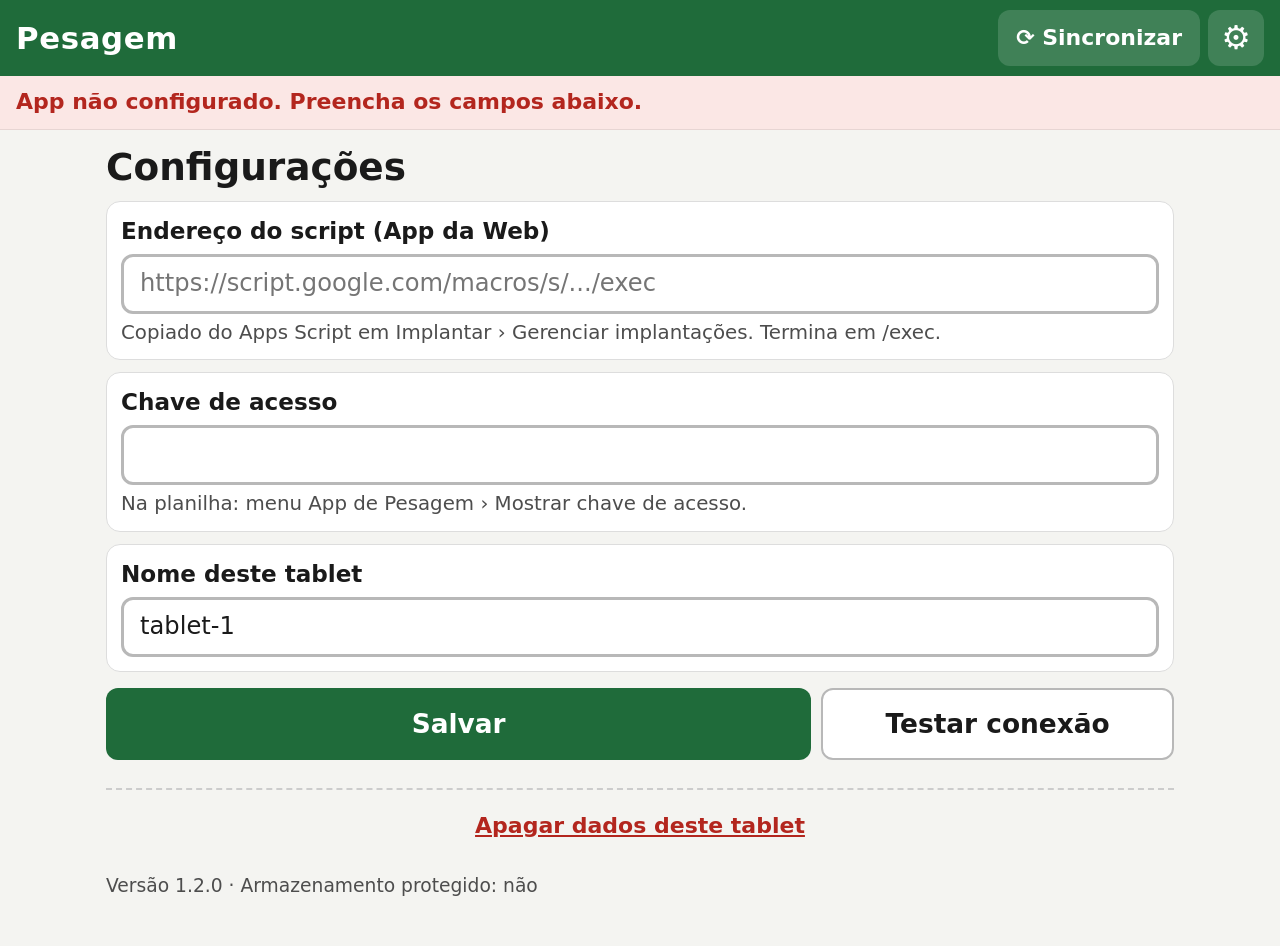
==== index.html @ ebb7f43e "Add files via upload" ====
<!doctype html>
<html lang="pt-BR">
<head>
  <meta charset="utf-8">
  <meta name="viewport" content="width=device-width, initial-scale=1, viewport-fit=cover">
  <meta name="theme-color" content="#1f6b3a">
  <meta name="color-scheme" content="light">
  <title>Pesagem</title>
  <link rel="manifest" href="manifest.webmanifest">
  <link rel="icon" href="icons/icon-192.png">
  <link rel="apple-touch-icon" href="icons/icon-192.png">
  <link rel="stylesheet" href="styles.css">
</head>
<body>
  <header class="topo">
    <div class="topo-titulo">Pesagem</div>
    <div class="topo-acoes">
      <button class="btn btn-topo" data-acao="sincronizar" id="btn-sync">⟳ Sincronizar</button>
      <button class="btn btn-topo btn-icone" data-acao="abrir-config" aria-label="Configurações">⚙</button>
    </div>
  </header>
  <div id="faixa-sync" class="faixa"></div>
  <div id="faixa-envio" class="faixa faixa-envio"></div>
  <div id="faixa-atualizacao" class="faixa faixa-azul" hidden>
    Nova versão do app disponível.
    <button class="btn btn-pequeno" data-acao="atualizar-app">Atualizar agora</button>
  </div>

  <main id="tela"></main>

  <div id="modal" class="modal" hidden>
    <div class="modal-caixa">
      <div id="modal-texto" class="modal-texto"></div>
      <div class="modal-botoes">
        <button class="btn btn-grande btn-cinza" id="modal-nao">Cancelar</button>
        <button class="btn btn-grande btn-verde" id="modal-sim">OK</button>
      </div>
    </div>
  </div>
  <div id="aviso-rapido" class="aviso-rapido" hidden></div>

  <noscript>Este app precisa de JavaScript ativado.</noscript>
  <script src="calc.js"></script>
  <script src="app.js"></script>
</body>
</html>
---- styles.css ----
:root {
  --verde: #1f6b3a;
  --verde-claro: #e3f2e7;
  --laranja: #b45309;
  --laranja-claro: #fdf0e1;
  --vermelho: #b3261e;
  --vermelho-claro: #fbe7e5;
  --amarelo: #8a6100;
  --amarelo-claro: #fff6d6;
  --azul: #1d4f91;
  --azul-claro: #e4eefb;
  --texto: #1a1a1a;
  --texto-suave: #4d4d4d;
  --borda: #b8b8b8;
  --fundo: #f4f4f1;
  --cartao: #ffffff;
  color-scheme: light;
}

* { box-sizing: border-box; }
html { font-size: 20px; -webkit-text-size-adjust: 100%; }
@media (min-width: 700px) { html { font-size: 22px; } }

body {
  margin: 0;
  background: var(--fundo);
  color: var(--texto);
  font-family: system-ui, -apple-system, "Segoe UI", Roboto, sans-serif;
  line-height: 1.3;
  -webkit-tap-highlight-color: transparent;
  overscroll-behavior-y: contain;
}

button, input, textarea { font: inherit; color: inherit; }

/* ---------- topo e faixas ---------- */
.topo {
  position: sticky; top: 0; z-index: 10;
  display: flex; align-items: center; justify-content: space-between; gap: 12px;
  padding: 10px 16px;
  background: var(--verde); color: #fff;
}
.topo-titulo { font-size: 1.4rem; font-weight: 800; letter-spacing: .02em; }
.topo-acoes { display: flex; gap: 8px; }
.btn-topo {
  background: rgba(255,255,255,.15); color: #fff; border: 2px solid rgba(255,255,255,.6);
  min-height: 56px; padding: 0 18px; font-size: 1rem; font-weight: 700;
}
.btn-topo:active { background: rgba(255,255,255,.3); }
.btn-icone { min-width: 56px; padding: 0; font-size: 1.5rem; }

.faixa {
  padding: 12px 16px; font-size: 1rem; font-weight: 600;
  display: flex; align-items: center; justify-content: space-between; gap: 12px; flex-wrap: wrap;
  border-bottom: 1px solid rgba(0,0,0,.08);
}
.faixa:empty, .faixa[hidden] { display: none; }
.faixa-verde { background: var(--verde-claro); color: var(--verde); }
.faixa-amarela { background: var(--amarelo-claro); color: var(--amarelo); }
.faixa-vermelha { background: var(--vermelho-claro); color: var(--vermelho); }
.faixa-azul { background: var(--azul-claro); color: var(--azul); }
.faixa-cinza { background: #ebebe7; color: var(--texto-suave); }
.faixa small { font-weight: 500; display: block; opacity: .9; }

/* ---------- botões ---------- */
.btn {
  border: none; border-radius: 12px; cursor: pointer;
  font-weight: 700; touch-action: manipulation;
}
.btn:disabled { opacity: .45; cursor: default; }
.btn-grande { min-height: 72px; padding: 0 24px; font-size: 1.2rem; width: 100%; }
.btn-medio { min-height: 60px; padding: 0 20px; font-size: 1.05rem; }
.btn-pequeno { min-height: 48px; padding: 0 16px; font-size: .95rem; background: #fff; border: 2px solid currentColor; color: inherit; }
.btn-verde { background: var(--verde); color: #fff; }
.btn-verde:active { background: #164f2b; }
.btn-laranja { background: var(--laranja); color: #fff; }
.btn-vermelho { background: var(--vermelho); color: #fff; }
.btn-cinza { background: #dcdcd6; color: var(--texto); }
.btn-contorno { background: #fff; border: 2px solid var(--borda); color: var(--texto); }
.btn-link-perigo {
  background: none; color: var(--vermelho); text-decoration: underline;
  min-height: 56px; font-size: 1rem; font-weight: 600; width: 100%;
}

/* ---------- telas ---------- */
#tela { padding: 16px; max-width: 1100px; margin: 0 auto; padding-bottom: 48px; }
.titulo-tela { font-size: 1.3rem; margin: 4px 0 16px; }

.linha-datas { display: flex; gap: 8px; flex-wrap: wrap; margin-bottom: 12px; align-items: center; }
.linha-datas .rotulo { font-weight: 700; margin-right: 4px; }
.chip-data { min-height: 56px; padding: 0 18px; font-size: 1.05rem; background: #fff; border: 2px solid var(--borda); }
.chip-data.ativo { background: var(--verde); border-color: var(--verde); color: #fff; }

.resumo-dia {
  display: grid; grid-template-columns: repeat(3, 1fr); gap: 8px; margin-bottom: 12px;
}
.resumo-dia div {
  background: var(--cartao); border-radius: 12px; padding: 10px 8px; text-align: center;
  border: 1px solid #ddd;
}
.resumo-dia b { display: block; font-size: 1.6rem; }
.resumo-dia span { font-size: .85rem; color: var(--texto-suave); }

.barra-busca { display: flex; gap: 8px; margin-bottom: 12px; }
.barra-busca input { flex: 1; }
.filtro { display: flex; gap: 0; }
.filtro button { min-height: 60px; padding: 0 16px; font-size: 1rem; background: #fff; border: 2px solid var(--borda); border-radius: 0; }
.filtro button:first-child { border-radius: 12px 0 0 12px; }
.filtro button:last-child { border-radius: 0 12px 12px 0; border-left: none; }
.filtro button.ativo { background: var(--texto); color: #fff; border-color: var(--texto); }

.lista { display: grid; grid-template-columns: 1fr; gap: 10px; }
@media (min-width: 760px) { .lista { grid-template-columns: 1fr 1fr; } }

.cartao {
  display: flex; align-items: center; gap: 12px; width: 100%; text-align: left;
  background: var(--cartao); border: 2px solid #d6d6d0; border-left-width: 10px;
  border-radius: 14px; padding: 14px 16px; min-height: 96px;
}
.cartao:active { background: #f0f0ea; }
.cartao .info { flex: 1; min-width: 0; }
.cartao .apelido { font-size: 1.35rem; font-weight: 800; overflow-wrap: anywhere; }
.cartao .sub { font-size: .9rem; color: var(--texto-suave); overflow-wrap: anywhere; }
.cartao .estado { text-align: right; flex-shrink: 0; }
.cartao .estado b { display: block; font-size: 1.05rem; }
.cartao .estado small { display: block; font-size: .85rem; margin-top: 4px; }
.cartao.a-pesar { border-left-color: #9a9a94; }
.cartao.pesado { border-left-color: var(--verde); }
.cartao.pesado .estado b { color: var(--verde); }
.cartao.nao-entregou { border-left-color: var(--laranja); background: #fffaf3; }
.cartao.nao-entregou .estado b { color: var(--laranja); }
.envio-pendente { color: var(--amarelo); }
.envio-ok { color: var(--verde); }
.envio-erro { color: var(--vermelho); }

.vazio {
  background: var(--cartao); border-radius: 14px; padding: 28px 20px; text-align: center;
  font-size: 1.1rem; color: var(--texto-suave); border: 2px dashed var(--borda);
}

/* ---------- formulário do parceiro ---------- */
.cab-parceiro { display: flex; align-items: flex-start; gap: 12px; margin-bottom: 12px; }
.btn-voltar { min-height: 60px; min-width: 60px; font-size: 1.6rem; background: #fff; border: 2px solid var(--borda); }
.cab-parceiro .nomes { flex: 1; }
.cab-parceiro h1 { font-size: 1.7rem; margin: 0; line-height: 1.15; overflow-wrap: anywhere; }
.cab-parceiro .sub { color: var(--texto-suave); font-size: 1rem; margin-top: 2px; }
.etiquetas { display: flex; flex-wrap: wrap; gap: 6px; margin-top: 8px; }
.etiqueta { background: #e9e9e4; border-radius: 999px; padding: 4px 12px; font-size: .9rem; font-weight: 600; }
.obs-fixa { background: var(--amarelo-claro); color: #5c4300; border-radius: 12px; padding: 10px 14px; margin-bottom: 12px; font-size: .95rem; }
.estado-registro { border-radius: 12px; padding: 12px 14px; margin-bottom: 12px; font-weight: 700; }

.form-grade { display: grid; grid-template-columns: 1fr; gap: 14px; }
@media (min-width: 900px) { .form-grade { grid-template-columns: 1.1fr 1fr; align-items: start; } }

.campo { background: var(--cartao); border-radius: 14px; padding: 14px; border: 1px solid #ddd; }
.campo > label, .campo > .rotulo { display: block; font-weight: 800; font-size: 1.05rem; margin-bottom: 8px; }
.entrada {
  width: 100%; min-height: 72px; padding: 8px 16px;
  font-size: 2rem; font-weight: 700;
  border: 3px solid var(--borda); border-radius: 12px; background: #fff;
}
.entrada:focus { outline: none; border-color: var(--verde); box-shadow: 0 0 0 3px rgba(31,107,58,.2); }
.entrada.invalida { border-color: var(--vermelho); background: #fff8f7; }
.entrada-texto { font-size: 1.1rem; font-weight: 500; min-height: 96px; resize: vertical; }
.entrada-busca { font-size: 1.15rem; min-height: 60px; font-weight: 500; }
.com-unidade { display: flex; align-items: center; gap: 10px; }
.com-unidade .unidade { font-size: 1.4rem; font-weight: 800; color: var(--texto-suave); min-width: 44px; }
.erro-campo { color: var(--vermelho); font-weight: 700; margin-top: 6px; font-size: .95rem; }
.erro-campo:empty { display: none; }

.botoes-rapidos { display: flex; gap: 8px; margin-top: 10px; }
.botoes-rapidos button { flex: 1; min-height: 60px; font-size: 1.15rem; background: #fff; border: 2px solid var(--borda); }
.botoes-rapidos button.ativo { background: var(--texto); color: #fff; border-color: var(--texto); }

.modos { display: grid; grid-template-columns: repeat(3, 1fr); gap: 8px; }
.modos button { min-height: 64px; font-size: 1rem; background: #fff; border: 2px solid var(--borda); padding: 0 6px; }
.modos button.ativo { background: var(--texto); color: #fff; border-color: var(--texto); }
.desconto-valor { margin-top: 10px; }

.resultado {
  background: var(--cartao); border-radius: 14px; border: 3px solid var(--verde); padding: 14px 16px;
}
.resultado h2 { font-size: 1.05rem; margin: 0 0 8px; color: var(--texto-suave); text-transform: uppercase; letter-spacing: .04em; }
.res-linha { display: flex; justify-content: space-between; gap: 12px; padding: 7px 0; border-bottom: 1px solid #eee; font-size: 1.05rem; }
.res-linha span:last-child { font-weight: 700; text-align: right; white-space: nowrap; }
.res-linha.desconto span:last-child { color: var(--vermelho); }
.res-final { margin-top: 10px; background: var(--verde-claro); border-radius: 12px; padding: 12px; text-align: center; }
.res-final .rot { font-weight: 800; color: var(--verde); font-size: 1.05rem; }
.res-final .val { font-size: 2.6rem; font-weight: 900; color: var(--verde); line-height: 1.1; }
.res-dica { color: var(--texto-suave); text-align: center; padding: 18px 6px; font-size: 1.05rem; }
.res-erros { background: var(--vermelho-claro); color: var(--vermelho); border-radius: 12px; padding: 10px 14px; font-weight: 700; margin-top: 10px; }
.res-erros:empty { display: none; }

.acoes-form { display: grid; grid-template-columns: 1fr; gap: 10px; margin-top: 16px; }
@media (min-width: 700px) { .acoes-form { grid-template-columns: 2fr 1fr; } }
.zona-perigo { margin-top: 28px; border-top: 2px dashed #ccc; padding-top: 8px; }

/* ---------- configurações ---------- */
.config .campo { margin-bottom: 12px; }
.config .entrada { font-size: 1.1rem; font-weight: 500; min-height: 60px; }
.config .ajuda { color: var(--texto-suave); font-size: .9rem; margin-top: 6px; }
.lista-avisos { background: var(--amarelo-claro); border-radius: 12px; padding: 10px 14px 10px 32px; margin: 0 0 12px; color: #5c4300; }
.info-tec { color: var(--texto-suave); font-size: .85rem; margin-top: 20px; }

/* ---------- modal e aviso rápido ---------- */
.modal {
  position: fixed; inset: 0; z-index: 50; background: rgba(0,0,0,.5);
  display: flex; align-items: center; justify-content: center; padding: 16px;
}
.modal[hidden] { display: none; }
.modal-caixa { background: #fff; border-radius: 18px; padding: 24px; max-width: 560px; width: 100%; }
.modal-texto { font-size: 1.25rem; font-weight: 600; margin-bottom: 20px; white-space: pre-line; }
.modal-botoes { display: grid; grid-template-columns: 1fr 1fr; gap: 12px; }

.aviso-rapido {
  position: fixed; left: 50%; bottom: 24px; transform: translateX(-50%); z-index: 60;
  background: #222; color: #fff; padding: 16px 24px; border-radius: 14px;
  font-size: 1.15rem; font-weight: 700; max-width: calc(100% - 32px); text-align: center;
  box-shadow: 0 6px 20px rgba(0,0,0,.3);
}
.aviso-rapido[hidden] { display: none; }

/* ---------- grupos por fazenda ---------- */
.grupo-fazenda {
  grid-column: 1 / -1;
  display: flex; align-items: center; justify-content: space-between; gap: 12px; flex-wrap: wrap;
  margin: 14px 2px 0; padding-bottom: 6px; border-bottom: 3px solid var(--verde);
}
.grupo-fazenda:first-child { margin-top: 0; }
.grupo-fazenda h2 { margin: 0; font-size: 1.25rem; color: var(--verde); overflow-wrap: anywhere; }
.grupo-fazenda span { font-weight: 700; color: var(--texto-suave); white-space: nowrap; }
.grupo-fazenda .grupo-completo { color: var(--verde); }
.motorista-cartao { font-size: .9rem; font-weight: 700; color: var(--azul); margin-top: 4px; }

/* ---------- motorista ---------- */
.motoristas { display: flex; flex-wrap: wrap; gap: 8px; }
.motoristas:empty { display: none; }
.motoristas button {
  min-height: 64px; padding: 0 18px; font-size: 1.15rem;
  background: #fff; border: 2px solid var(--borda);
}
.motoristas button.ativo { background: var(--azul); border-color: var(--azul); color: #fff; }
.motoristas .mot-mais { border-style: dashed; color: var(--texto-suave); }
.motoristas .mot-mais.ativo { background: var(--texto); border-color: var(--texto); color: #fff; border-style: solid; }
.mot-novo { margin-top: 10px; }
.mot-novo[hidden] { display: none; }
.entrada-nome { font-size: 1.4rem; font-weight: 600; min-height: 64px; }
.por-motorista {
  display: flex; flex-wrap: wrap; gap: 8px; margin-bottom: 12px;
}
.por-motorista span {
  background: var(--azul-claro); color: var(--azul); border-radius: 10px; padding: 8px 12px; font-size: .95rem;
}

.grupo-dir { display: flex; align-items: center; gap: 12px; }
.btn-fazenda-nao {
  min-height: 52px; padding: 0 16px; font-size: .95rem;
  background: #fff; color: var(--laranja); border: 2px solid var(--laranja);
}
.btn-fazenda-nao:active { background: var(--laranja-claro); }
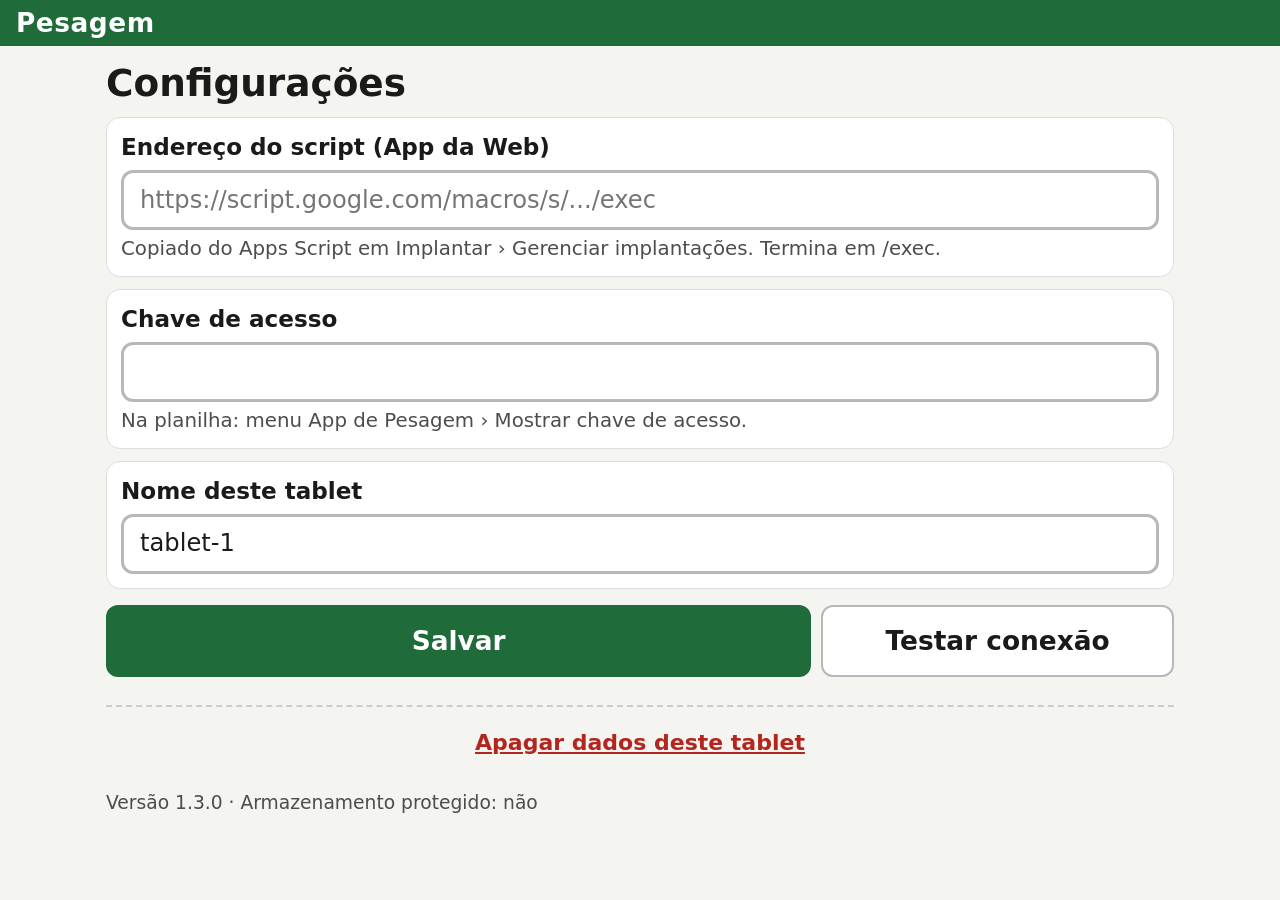
==== commit 2a35d97e: "Add files via upload" ====
--- a/index.html
+++ b/index.html
@@ -15,12 +15,11 @@
   <header class="topo">
     <div class="topo-titulo">Pesagem</div>
     <div class="topo-acoes">
+      <button class="status-sync" id="status-sync" data-acao="status" data-estado="ok" hidden></button>
       <button class="btn btn-topo" data-acao="sincronizar" id="btn-sync">⟳ Sincronizar</button>
-      <button class="btn btn-topo btn-icone" data-acao="abrir-config" aria-label="Configurações">⚙</button>
     </div>
   </header>
-  <div id="faixa-sync" class="faixa"></div>
-  <div id="faixa-envio" class="faixa faixa-envio"></div>
+  <div id="faixa-status" class="faixa" data-acao="fechar-status" hidden></div>
   <div id="faixa-atualizacao" class="faixa faixa-azul" hidden>
     Nova versão do app disponível.
     <button class="btn btn-pequeno" data-acao="atualizar-app">Atualizar agora</button>
--- a/styles.css
+++ b/styles.css
@@ -37,14 +37,14 @@
 .topo {
   position: sticky; top: 0; z-index: 10;
   display: flex; align-items: center; justify-content: space-between; gap: 12px;
-  padding: 10px 16px;
+  padding: 6px 12px 6px 16px;
   background: var(--verde); color: #fff;
 }
-.topo-titulo { font-size: 1.4rem; font-weight: 800; letter-spacing: .02em; }
+.topo-titulo { font-size: 1.2rem; font-weight: 800; letter-spacing: .02em; }
 .topo-acoes { display: flex; gap: 8px; }
 .btn-topo {
   background: rgba(255,255,255,.15); color: #fff; border: 2px solid rgba(255,255,255,.6);
-  min-height: 56px; padding: 0 18px; font-size: 1rem; font-weight: 700;
+  min-height: 48px; padding: 0 16px; font-size: .95rem; font-weight: 700;
 }
 .btn-topo:active { background: rgba(255,255,255,.3); }
 .btn-icone { min-width: 56px; padding: 0; font-size: 1.5rem; }
@@ -258,3 +258,26 @@
   background: #fff; color: var(--laranja); border: 2px solid var(--laranja);
 }
 .btn-fazenda-nao:active { background: var(--laranja-claro); }
+
+/* ---------- ícone de situação no cabeçalho ---------- */
+.status-sync {
+  min-height: 48px; min-width: 56px; padding: 0 14px; border-radius: 999px;
+  border: none; background: #fff; font-size: 1.05rem; font-weight: 800; cursor: pointer;
+  touch-action: manipulation;
+}
+.status-sync[hidden] { display: none; }
+.status-sync[data-estado="ok"] { color: var(--verde); }
+.status-sync[data-estado="pendente"] { color: var(--amarelo); background: var(--amarelo-claro); }
+.status-sync[data-estado="aviso"] { color: var(--amarelo); background: var(--amarelo-claro); }
+.status-sync[data-estado="erro"] { color: #fff; background: var(--vermelho); }
+.status-sync[data-estado="ocupado"] { color: var(--azul); }
+.btn-topo[hidden] { display: none; }
+#faixa-status { cursor: pointer; }
+
+/* ---------- rodapé ---------- */
+.rodape {
+  margin-top: 32px; padding-top: 12px; border-top: 1px solid #d6d6d0;
+  display: flex; align-items: center; justify-content: space-between; gap: 12px;
+  color: var(--texto-suave); font-size: .85rem;
+}
+.btn-rodape { min-height: 52px; padding: 0 18px; font-size: 1rem; background: #fff; border: 2px solid var(--borda); color: var(--texto-suave); }
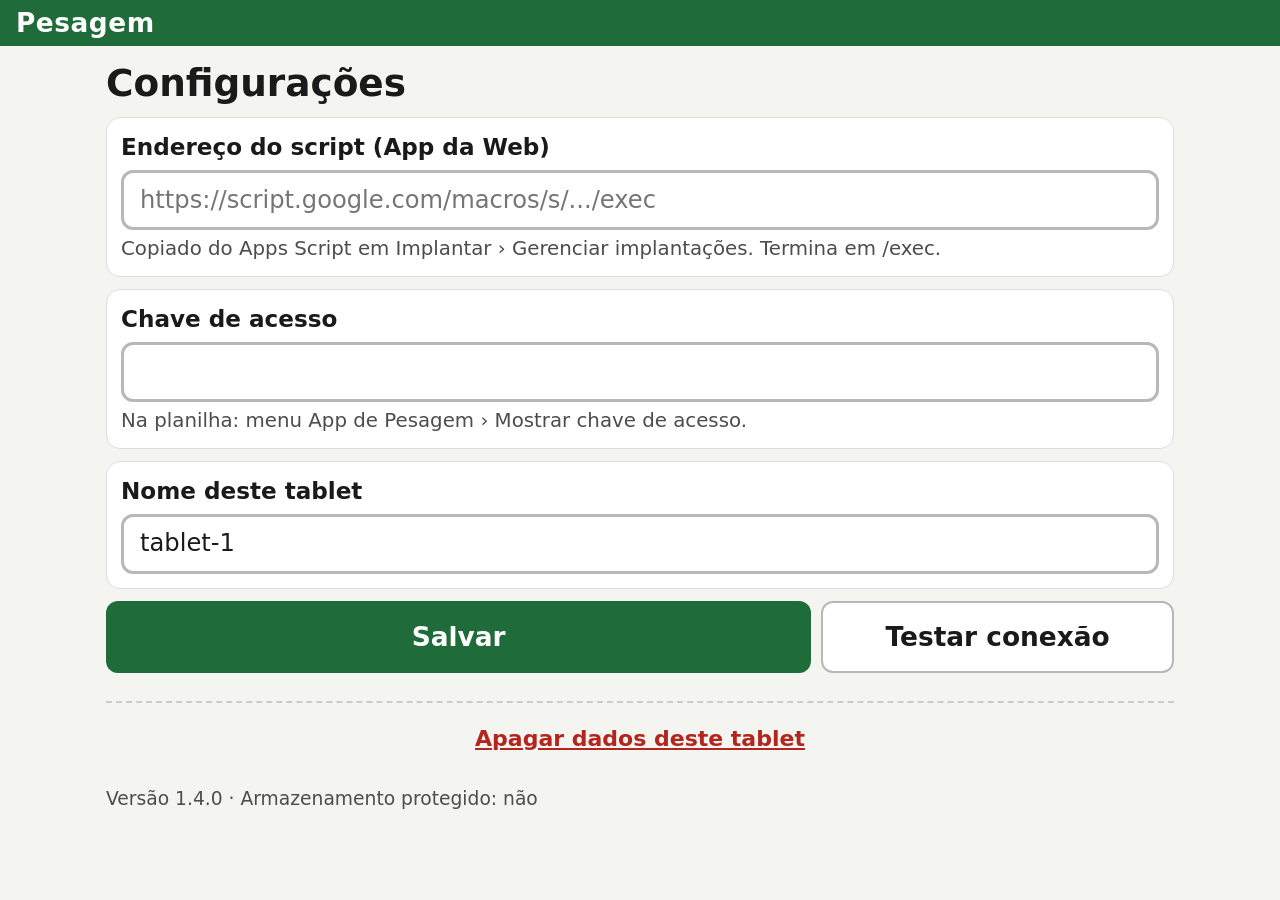
==== commit 58054a47: "Add files via upload" ====
--- a/index.html
+++ b/index.html
@@ -18,12 +18,14 @@
       <button class="status-sync" id="status-sync" data-acao="status" data-estado="ok" hidden></button>
       <button class="btn btn-topo" data-acao="sincronizar" id="btn-sync">⟳ Sincronizar</button>
     </div>
+    <div class="bolhas">
+      <div id="faixa-status" class="bolha" data-acao="fechar-status" hidden></div>
+      <div id="faixa-atualizacao" class="bolha faixa-azul" hidden>
+        <div>Nova versão do app disponível.</div>
+        <button class="btn btn-pequeno" data-acao="atualizar-app">Atualizar agora</button>
+      </div>
+    </div>
   </header>
-  <div id="faixa-status" class="faixa" data-acao="fechar-status" hidden></div>
-  <div id="faixa-atualizacao" class="faixa faixa-azul" hidden>
-    Nova versão do app disponível.
-    <button class="btn btn-pequeno" data-acao="atualizar-app">Atualizar agora</button>
-  </div>
 
   <main id="tela"></main>
 
--- a/styles.css
+++ b/styles.css
@@ -140,7 +140,12 @@
 
 /* ---------- formulário do parceiro ---------- */
 .cab-parceiro { display: flex; align-items: flex-start; gap: 12px; margin-bottom: 12px; }
-.btn-voltar { min-height: 60px; min-width: 60px; font-size: 1.6rem; background: #fff; border: 2px solid var(--borda); }
+.btn-voltar {
+  width: 60px; height: 60px; min-width: 60px; padding: 0; flex-shrink: 0;
+  display: inline-flex; align-items: center; justify-content: center;
+  background: #fff; border: 2px solid var(--borda); color: var(--texto);
+}
+.btn-voltar svg { display: block; }
 .cab-parceiro .nomes { flex: 1; }
 .cab-parceiro h1 { font-size: 1.7rem; margin: 0; line-height: 1.15; overflow-wrap: anywhere; }
 .cab-parceiro .sub { color: var(--texto-suave); font-size: 1rem; margin-top: 2px; }
@@ -149,8 +154,7 @@
 .obs-fixa { background: var(--amarelo-claro); color: #5c4300; border-radius: 12px; padding: 10px 14px; margin-bottom: 12px; font-size: .95rem; }
 .estado-registro { border-radius: 12px; padding: 12px 14px; margin-bottom: 12px; font-weight: 700; }
 
-.form-grade { display: grid; grid-template-columns: 1fr; gap: 14px; }
-@media (min-width: 900px) { .form-grade { grid-template-columns: 1.1fr 1fr; align-items: start; } }
+.form-unica { display: grid; grid-template-columns: 1fr; gap: 14px; max-width: 780px; }
 
 .campo { background: var(--cartao); border-radius: 14px; padding: 14px; border: 1px solid #ddd; }
 .campo > label, .campo > .rotulo { display: block; font-weight: 800; font-size: 1.05rem; margin-bottom: 8px; }
@@ -165,7 +169,18 @@
 .entrada-busca { font-size: 1.15rem; min-height: 60px; font-weight: 500; }
 .com-unidade { display: flex; align-items: center; gap: 10px; }
 .com-unidade .unidade { font-size: 1.4rem; font-weight: 800; color: var(--texto-suave); min-width: 44px; }
-.erro-campo { color: var(--vermelho); font-weight: 700; margin-top: 6px; font-size: .95rem; }
+.campo { position: relative; }
+/* Erro do campo: balão sobre o conteúdo, sem empurrar nada */
+.erro-campo {
+  position: absolute; left: 14px; right: 14px; top: calc(100% - 10px); z-index: 5;
+  background: var(--vermelho); color: #fff; font-weight: 700; font-size: .95rem;
+  padding: 8px 12px; border-radius: 10px; box-shadow: 0 4px 14px rgba(0,0,0,.25);
+  pointer-events: none;
+}
+.erro-campo::before {
+  content: ""; position: absolute; top: -7px; left: 22px;
+  border: 7px solid transparent; border-top: 0; border-bottom-color: var(--vermelho);
+}
 .erro-campo:empty { display: none; }
 
 .botoes-rapidos { display: flex; gap: 8px; margin-top: 10px; }
@@ -177,6 +192,16 @@
 .modos button.ativo { background: var(--texto); color: #fff; border-color: var(--texto); }
 .desconto-valor { margin-top: 10px; }
 
+.recebe {
+  background: var(--verde-claro); border: 3px solid var(--verde); border-radius: 14px;
+  padding: 10px 16px; text-align: center;
+}
+.recebe .rot { font-weight: 800; color: var(--verde); font-size: 1rem; letter-spacing: .04em; }
+.recebe .val { font-size: 2.4rem; font-weight: 900; color: var(--verde); line-height: 1.15; }
+.recebe-dica, .recebe-erro { font-size: .95rem; font-weight: 600; min-height: 1.3em; color: var(--texto-suave); }
+.recebe.com-erro { background: var(--vermelho-claro); border-color: var(--vermelho); }
+.recebe.com-erro .rot, .recebe.com-erro .val { color: var(--vermelho); }
+.recebe .recebe-erro { color: var(--vermelho); font-weight: 700; }
 .resultado {
   background: var(--cartao); border-radius: 14px; border: 3px solid var(--verde); padding: 14px 16px;
 }
@@ -191,7 +216,7 @@
 .res-erros { background: var(--vermelho-claro); color: var(--vermelho); border-radius: 12px; padding: 10px 14px; font-weight: 700; margin-top: 10px; }
 .res-erros:empty { display: none; }
 
-.acoes-form { display: grid; grid-template-columns: 1fr; gap: 10px; margin-top: 16px; }
+.acoes-form { display: grid; grid-template-columns: 1fr; gap: 10px; margin-top: 2px; }
 @media (min-width: 700px) { .acoes-form { grid-template-columns: 2fr 1fr; } }
 .zona-perigo { margin-top: 28px; border-top: 2px dashed #ccc; padding-top: 8px; }
 
@@ -272,7 +297,24 @@
 .status-sync[data-estado="erro"] { color: #fff; background: var(--vermelho); }
 .status-sync[data-estado="ocupado"] { color: var(--azul); }
 .btn-topo[hidden] { display: none; }
+/* ---------- balões de situação (sobrepostos, não empurram o conteúdo) ---------- */
+.topo { position: sticky; }
+.bolhas {
+  position: absolute; top: calc(100% + 8px); right: 12px; z-index: 20;
+  display: flex; flex-direction: column; align-items: flex-end; gap: 8px;
+  width: min(560px, calc(100vw - 24px)); pointer-events: none;
+}
+.bolha {
+  pointer-events: auto; position: relative;
+  display: flex; align-items: center; justify-content: space-between; gap: 12px;
+  padding: 12px 16px; border-radius: 14px; font-size: 1rem; font-weight: 600;
+  box-shadow: 0 6px 20px rgba(0,0,0,.22); border: 1px solid rgba(0,0,0,.08);
+  max-width: 100%;
+}
+.bolha[hidden] { display: none; }
+.bolha small { font-weight: 500; display: block; opacity: .9; margin-top: 2px; }
 #faixa-status { cursor: pointer; }
+
 
 /* ---------- rodapé ---------- */
 .rodape {
@@ -281,3 +323,11 @@
   color: var(--texto-suave); font-size: .85rem;
 }
 .btn-rodape { min-height: 52px; padding: 0 18px; font-size: 1rem; background: #fff; border: 2px solid var(--borda); color: var(--texto-suave); }
+
+/* ---------- subgrupos dentro da fazenda ---------- */
+.subgrupo {
+  grid-column: 1 / -1; display: flex; align-items: baseline; gap: 10px; flex-wrap: wrap;
+  margin: 6px 4px -2px; font-weight: 800; font-size: 1.05rem; color: var(--azul);
+}
+.subgrupo span { font-weight: 600; font-size: .9rem; color: var(--texto-suave); }
+.subgrupo-nao { color: var(--laranja); }
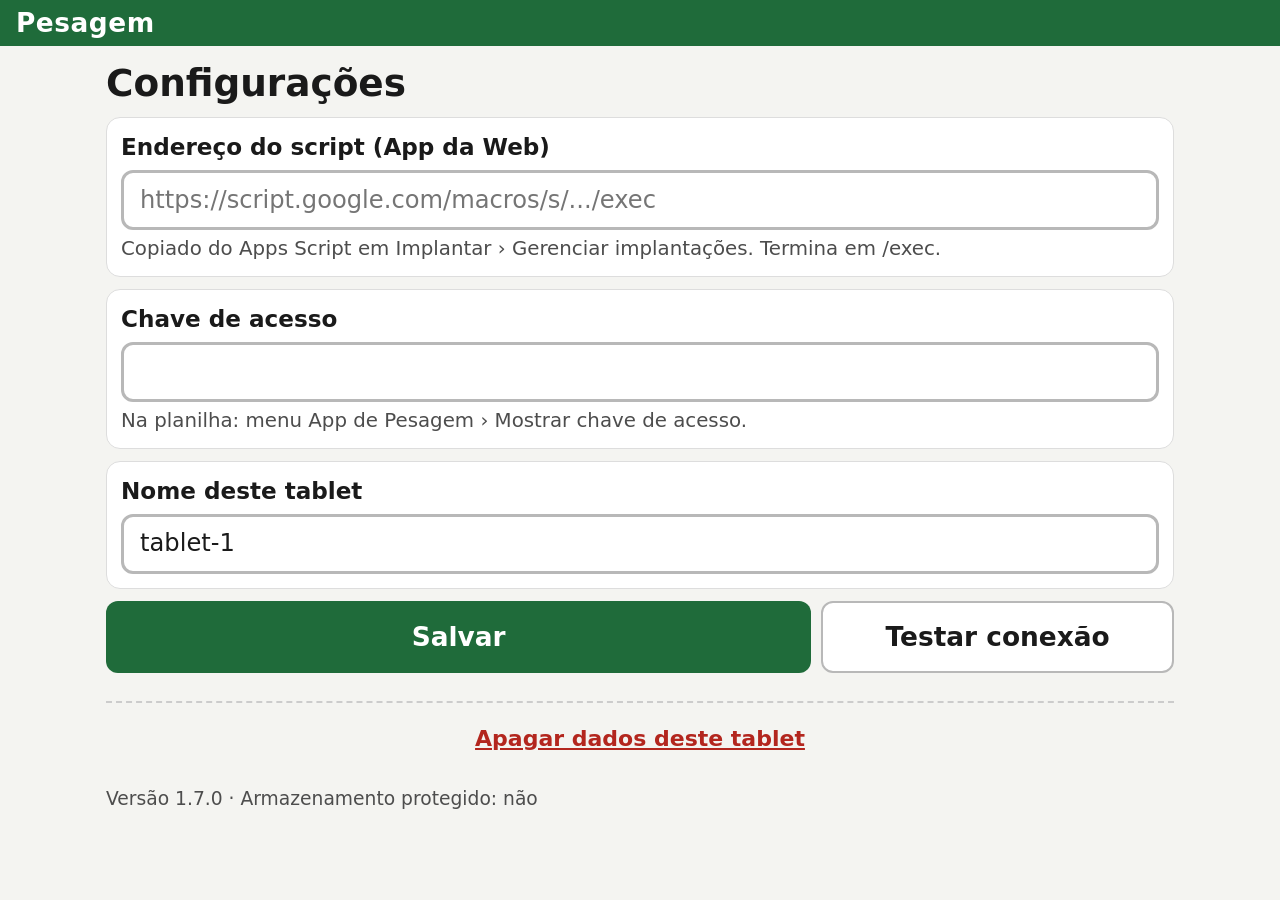
==== commit b5d43994: "Add files via upload" ====
--- a/index.html
+++ b/index.html
@@ -38,6 +38,20 @@
       </div>
     </div>
   </div>
+  <div id="modal-mot" class="modal" hidden>
+    <div class="modal-caixa modal-mot">
+      <div class="modal-titulo">Outro motorista</div>
+      <div class="mm-digitar">
+        <input id="mm-nome" class="entrada entrada-nome" type="text" autocomplete="off" autocapitalize="words"
+          enterkeyhint="done" maxlength="40" placeholder="Digite o nome">
+        <button class="btn btn-verde" data-acao="mm-usar">Usar</button>
+      </div>
+      <div id="mm-erro" class="mm-erro"></div>
+      <div id="mm-rotulo" class="mm-rotulo">Ou escolha um motorista já usado:</div>
+      <div id="mm-lista" class="motoristas mm-lista"></div>
+      <button class="btn btn-grande btn-cinza" data-acao="mm-cancelar">Cancelar</button>
+    </div>
+  </div>
   <div id="aviso-rapido" class="aviso-rapido" hidden></div>
 
   <noscript>Este app precisa de JavaScript ativado.</noscript>
--- a/styles.css
+++ b/styles.css
@@ -32,6 +32,7 @@
 }
 
 button, input, textarea { font: inherit; color: inherit; }
+button:not(:disabled), .cartao { cursor: pointer; }
 
 /* ---------- topo e faixas ---------- */
 .topo {
@@ -331,3 +332,32 @@
 }
 .subgrupo span { font-weight: 600; font-size: .9rem; color: var(--texto-suave); }
 .subgrupo-nao { color: var(--laranja); }
+
+/* ---------- penalidade só com botões ---------- */
+.botoes-rapidos.sem-margem { margin-top: 0; }
+.botoes-rapidos button { min-height: 64px; font-size: 1.25rem; }
+
+/* ---------- desconto: campo sempre visível + botões ---------- */
+.botoes-desc { display: grid; grid-template-columns: repeat(4, minmax(0, 1fr)); gap: 8px; margin-top: 10px; }
+.botoes-desc button {
+  min-height: 60px; padding: 0 4px; font-size: 1.05rem; white-space: nowrap;
+  background: #fff; border: 2px solid var(--borda);
+}
+.botoes-desc button:active { background: #eceee8; }
+.botoes-desc [data-acao="desc-zerar"] { color: var(--vermelho); border-color: #e5b3ae; }
+.botoes-desc .btn-desc-max { color: var(--verde); border-color: #9fc7ad; }
+.botoes-desc .btn-desc-max.ativo { background: var(--verde); border-color: var(--verde); color: #fff; }
+@media (max-width: 420px) { .botoes-desc button { font-size: .9rem; } }
+
+/* ---------- janela "Outro motorista" ---------- */
+.modal-mot { display: grid; gap: 12px; max-height: calc(100vh - 32px); overflow-y: auto; }
+.modal-titulo { font-size: 1.35rem; font-weight: 800; }
+.mm-digitar { display: flex; gap: 8px; }
+.mm-digitar .entrada { flex: 1; min-width: 0; }
+.mm-digitar .btn { min-width: 110px; font-size: 1.15rem; }
+.mm-erro { color: var(--vermelho); font-weight: 700; }
+.mm-erro:empty { display: none; }
+.mm-rotulo { font-weight: 700; color: var(--texto-suave); }
+.mm-rotulo[hidden] { display: none; }
+.mm-lista { max-height: 45vh; overflow-y: auto; }
+.mm-vazio { color: var(--texto-suave); padding: 6px 0; }
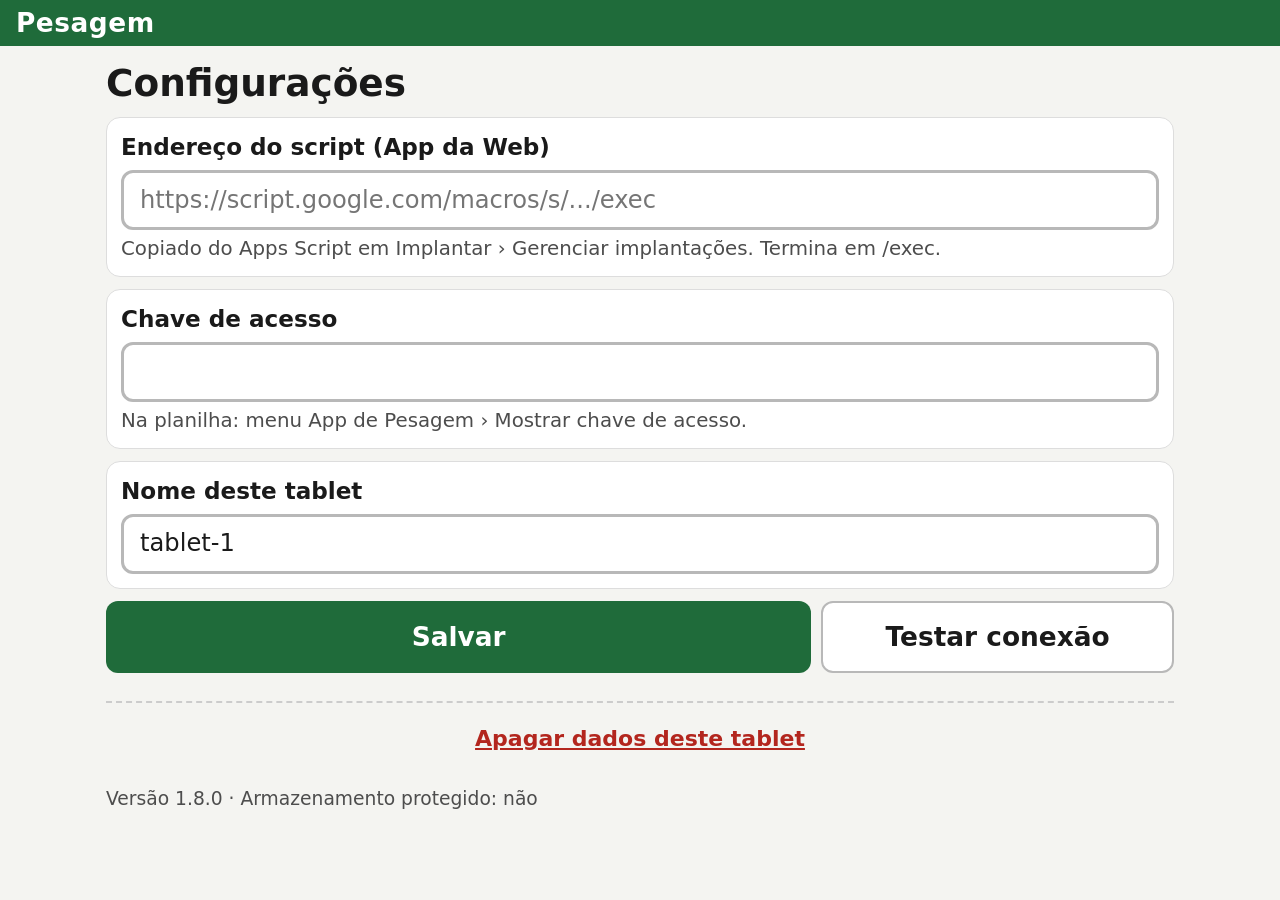
==== commit 8c25467e: "Add files via upload" ====
--- a/index.html
+++ b/index.html
@@ -14,9 +14,10 @@
 <body>
   <header class="topo">
     <div class="topo-titulo">Pesagem</div>
+    <div class="topo-data" id="topo-data" hidden></div>
     <div class="topo-acoes">
       <button class="status-sync" id="status-sync" data-acao="status" data-estado="ok" hidden></button>
-      <button class="btn btn-topo" data-acao="sincronizar" id="btn-sync">⟳ Sincronizar</button>
+      <button class="btn btn-topo" data-acao="sincronizar" id="btn-sync" aria-label="Sincronizar">⟳<span class="txt-sync"> Sincronizar</span></button>
     </div>
     <div class="bolhas">
       <div id="faixa-status" class="bolha" data-acao="fechar-status" hidden></div>
--- a/styles.css
+++ b/styles.css
@@ -347,7 +347,15 @@
 .botoes-desc [data-acao="desc-zerar"] { color: var(--vermelho); border-color: #e5b3ae; }
 .botoes-desc .btn-desc-max { color: var(--verde); border-color: #9fc7ad; }
 .botoes-desc .btn-desc-max.ativo { background: var(--verde); border-color: var(--verde); color: #fff; }
-@media (max-width: 420px) { .botoes-desc button { font-size: .9rem; } }
+.botoes-desc .so-estreito { display: none; }
+/* telas pequenas (celular): botões sem "R$", "Máx." e letra menor */
+@media (max-width: 600px) {
+  .botoes-desc { gap: 6px; }
+  .botoes-desc button { font-size: .95rem; padding: 0 2px; }
+  .botoes-desc .so-largo { display: none; }
+  .botoes-desc .so-estreito { display: inline; }
+}
+@media (max-width: 380px) { .botoes-desc button { font-size: .85rem; } }
 
 /* ---------- janela "Outro motorista" ---------- */
 .modal-mot { display: grid; gap: 12px; max-height: calc(100vh - 32px); overflow-y: auto; }
@@ -361,3 +369,46 @@
 .mm-rotulo[hidden] { display: none; }
 .mm-lista { max-height: 45vh; overflow-y: auto; }
 .mm-vazio { color: var(--texto-suave); padding: 6px 0; }
+
+/* campos com unidade (kg, R$) podem encolher em telas estreitas */
+.com-unidade .entrada { min-width: 0; flex: 1 1 auto; }
+.form-unica { grid-template-columns: minmax(0, 1fr); }
+.botoes-rapidos button { min-width: 0; padding: 0 4px; }
+@media (max-width: 600px) {
+  .botoes-rapidos { gap: 6px; }
+  .botoes-rapidos button { font-size: 1.1rem; }
+}
+
+/* ---------- data da entrega no cabeçalho ---------- */
+.topo { justify-content: flex-start; }
+.topo-acoes { margin-left: auto; }
+.topo-data { min-width: 0; }
+.topo-data[hidden] { display: none; }
+.data-fixa {
+  display: inline-block; padding: 6px 12px; border-radius: 999px; white-space: nowrap;
+  background: rgba(255,255,255,.18); color: #fff; font-weight: 700; font-size: 1rem;
+}
+.sel-data {
+  min-height: 44px; padding: 0 8px; border-radius: 10px; border: none; cursor: pointer;
+  background: #fff; color: var(--verde); font-weight: 800; font-size: 1rem; max-width: 100%;
+}
+.preco-dia { font-size: 1.05rem; color: var(--texto-suave); margin: 0 2px 12px; }
+.preco-dia b { color: var(--texto); }
+@media (max-width: 520px) {
+  .topo { gap: 8px; padding-left: 12px; }
+  .txt-sync { display: none; }
+  .btn-topo { padding: 0 14px; font-size: 1.1rem; }
+  .data-fixa { padding: 5px 10px; font-size: .95rem; }
+}
+
+/* ---------- nome do parceiro com as etiquetas ao lado ---------- */
+.linha-nome { display: flex; flex-wrap: wrap; align-items: center; gap: 6px 8px; }
+.linha-nome h1 { flex: 0 1 auto; margin-right: 4px; }
+.linha-nome .etiqueta { flex-shrink: 0; }
+@media (max-width: 420px) {
+  .data-fixa .ano { display: none; }
+  .sel-data { font-size: .9rem; padding: 0 4px; min-height: 40px; }
+  .status-sync { min-width: 48px; padding: 0 10px; }
+  .linha-nome { gap: 5px 6px; }
+  .linha-nome .etiqueta { font-size: .8rem; padding: 3px 9px; }
+}
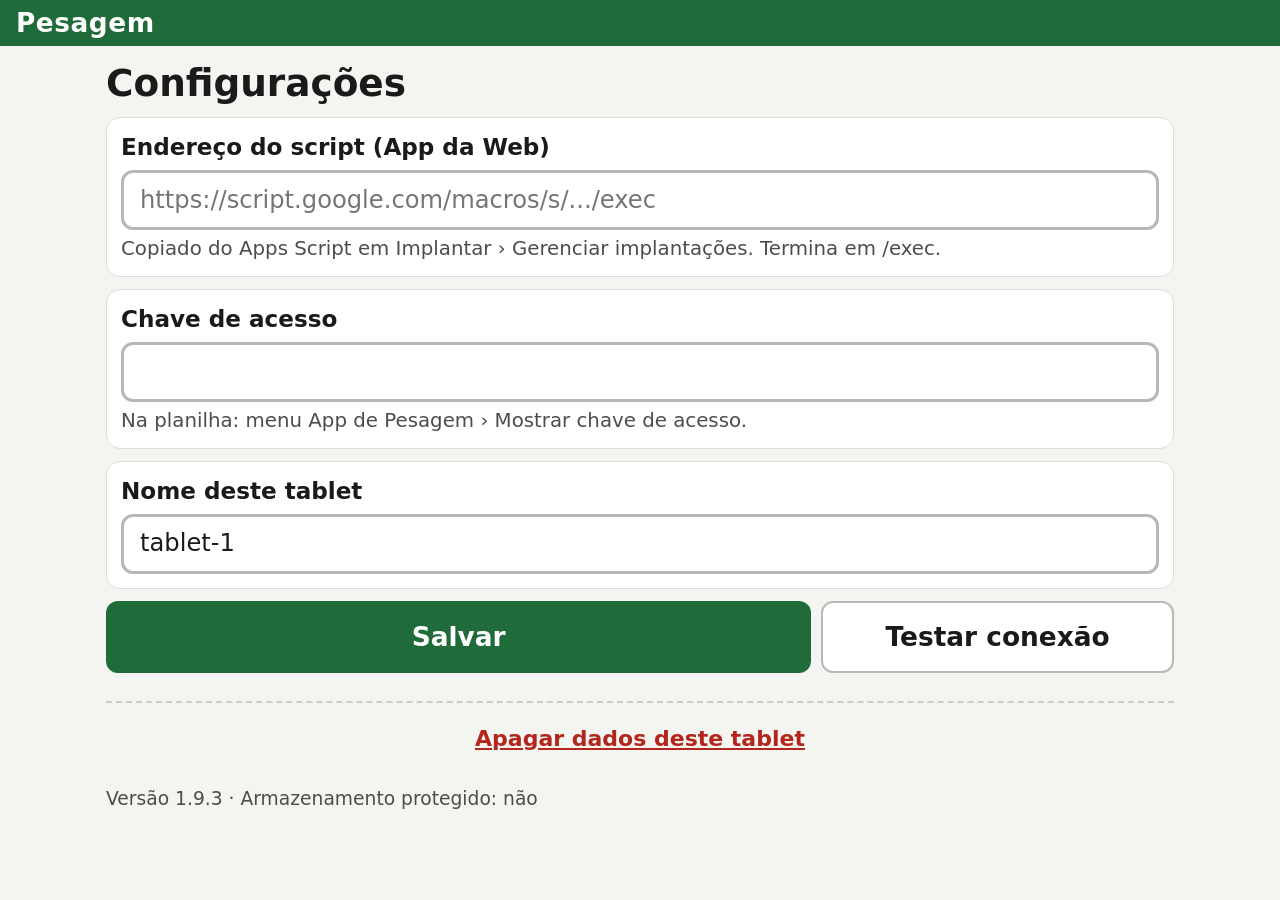
==== commit b852c77a: "Add files via upload" ====
--- a/index.html
+++ b/index.html
@@ -53,6 +53,9 @@
       <button class="btn btn-grande btn-cinza" data-acao="mm-cancelar">Cancelar</button>
     </div>
   </div>
+  <div id="modal-calc" class="modal" hidden>
+    <div class="modal-caixa modal-calc" id="modal-calc-caixa"></div>
+  </div>
   <div id="aviso-rapido" class="aviso-rapido" hidden></div>
 
   <noscript>Este app precisa de JavaScript ativado.</noscript>
--- a/styles.css
+++ b/styles.css
@@ -405,10 +405,71 @@
 .linha-nome { display: flex; flex-wrap: wrap; align-items: center; gap: 6px 8px; }
 .linha-nome h1 { flex: 0 1 auto; margin-right: 4px; }
 .linha-nome .etiqueta { flex-shrink: 0; }
+@media (max-width: 600px) { .data-fixa .ano { display: none; } }
 @media (max-width: 420px) {
-  .data-fixa .ano { display: none; }
   .sel-data { font-size: .9rem; padding: 0 4px; min-height: 40px; }
   .status-sync { min-width: 48px; padding: 0 10px; }
   .linha-nome { gap: 5px 6px; }
   .linha-nome .etiqueta { font-size: .8rem; padding: 3px 9px; }
 }
+
+/* ---------- calculadora de peso líquido ---------- */
+.btn-calc {
+  flex-shrink: 0; width: 72px; height: 72px; padding: 0;
+  display: inline-flex; align-items: center; justify-content: center;
+  background: #fff; border: 3px solid var(--borda); color: var(--verde);
+}
+.btn-calc:active { background: var(--verde-claro); }
+.modal-calc { display: grid; gap: 12px; max-width: 640px; max-height: calc(100vh - 24px); overflow-y: auto; padding: 20px; }
+.taras { display: grid; gap: 6px; background: #f6f7f3; border-radius: 12px; padding: 8px 10px; }
+.tara { display: flex; align-items: center; justify-content: space-between; gap: 8px; min-height: 48px; font-size: 1.05rem; }
+.tara b { font-size: 1.1rem; }
+.tara.editando { justify-content: flex-start; flex-wrap: wrap; }
+.btn-editar { min-width: 52px; min-height: 44px; font-size: 1.25rem; background: #fff; border: 2px solid var(--borda); }
+.entrada-tara { width: 120px; min-height: 48px; font-size: 1.3rem; padding: 4px 10px; flex: 0 1 120px; }
+.unidade-p { font-weight: 800; color: var(--texto-suave); }
+.btn-p { min-height: 48px; min-width: 52px; padding: 0 14px; font-size: 1.05rem; }
+.erro-tara { color: var(--vermelho); font-weight: 700; }
+.erro-tara:empty { display: none; }
+.itens-calc { display: grid; gap: 6px; }
+.item-calc {
+  display: grid; grid-template-columns: auto 1fr auto auto; align-items: center; gap: 4px 12px; width: 100%;
+  text-align: left; background: #fff; border: 2px solid #d6d6d0; border-radius: 12px; padding: 10px 12px; min-height: 60px;
+}
+.item-calc.ativo { border-color: var(--azul); background: var(--azul-claro); }
+.ic-nome { font-weight: 800; font-size: 1.1rem; }
+.ic-desc { color: var(--texto-suave); font-size: .95rem; }
+.ic-liq { font-weight: 800; font-size: 1.15rem; color: var(--verde); white-space: nowrap; }
+.ic-edit { color: var(--texto-suave); font-size: 1.1rem; }
+.calc-vazio { color: var(--texto-suave); text-align: center; padding: 10px; border: 2px dashed var(--borda); border-radius: 12px; }
+.botoes-add { display: grid; grid-template-columns: 1fr 1fr; gap: 10px; }
+.botoes-add .btn { font-size: 1.3rem; }
+.form-item { border: 3px solid var(--azul); border-radius: 14px; padding: 12px; display: grid; gap: 10px; background: #fafcff; }
+.fi-titulo { font-weight: 800; font-size: 1.15rem; color: var(--azul); }
+.fi-campos { display: grid; grid-template-columns: repeat(2, minmax(0, 1fr)); gap: 10px; }
+.fi-campo { display: grid; gap: 4px; font-weight: 700; }
+.fi-campo small { font-weight: 500; color: var(--texto-suave); }
+.fi-tara { background: var(--amarelo-claro); border-radius: 10px; padding: 6px 8px; }
+.entrada-calc { min-height: 60px; font-size: 1.6rem; padding: 6px 12px; }
+.fi-erro { color: var(--vermelho); font-weight: 700; font-size: .9rem; }
+.fi-erro:empty { display: none; }
+.fi-liq { font-size: 1.15rem; padding: 6px 2px; }
+.fi-liq b { color: var(--verde); font-size: 1.35rem; }
+.fi-liq.erro { color: var(--vermelho); font-weight: 700; }
+.fi-liq.vazio { color: var(--texto-suave); }
+.fi-botoes { display: grid; grid-auto-flow: column; grid-auto-columns: 1fr; gap: 8px; }
+.fi-botoes .btn-grande { min-height: 64px; font-size: 1.1rem; padding: 0 10px; }
+.calc-total { display: flex; justify-content: space-between; align-items: baseline; gap: 10px; background: var(--verde-claro);
+  border-radius: 12px; padding: 12px 14px; color: var(--verde); font-weight: 800; font-size: 1.05rem; }
+.calc-total b { font-size: 1.8rem; }
+.calc-aviso { color: var(--texto-suave); text-align: center; font-size: .95rem; }
+@media (max-width: 520px) {
+  .btn-calc { width: 60px; height: 60px; }
+  .modal-calc { padding: 14px; }
+  .fi-campos { grid-template-columns: 1fr; }
+  .fi-botoes { grid-auto-flow: row; }
+  .item-calc { grid-template-columns: 1fr auto auto; }
+  .ic-desc { grid-column: 1 / -1; grid-row: 2; }
+}
+
+.recebe-preco { white-space: nowrap; font-weight: 700; color: var(--texto); }
